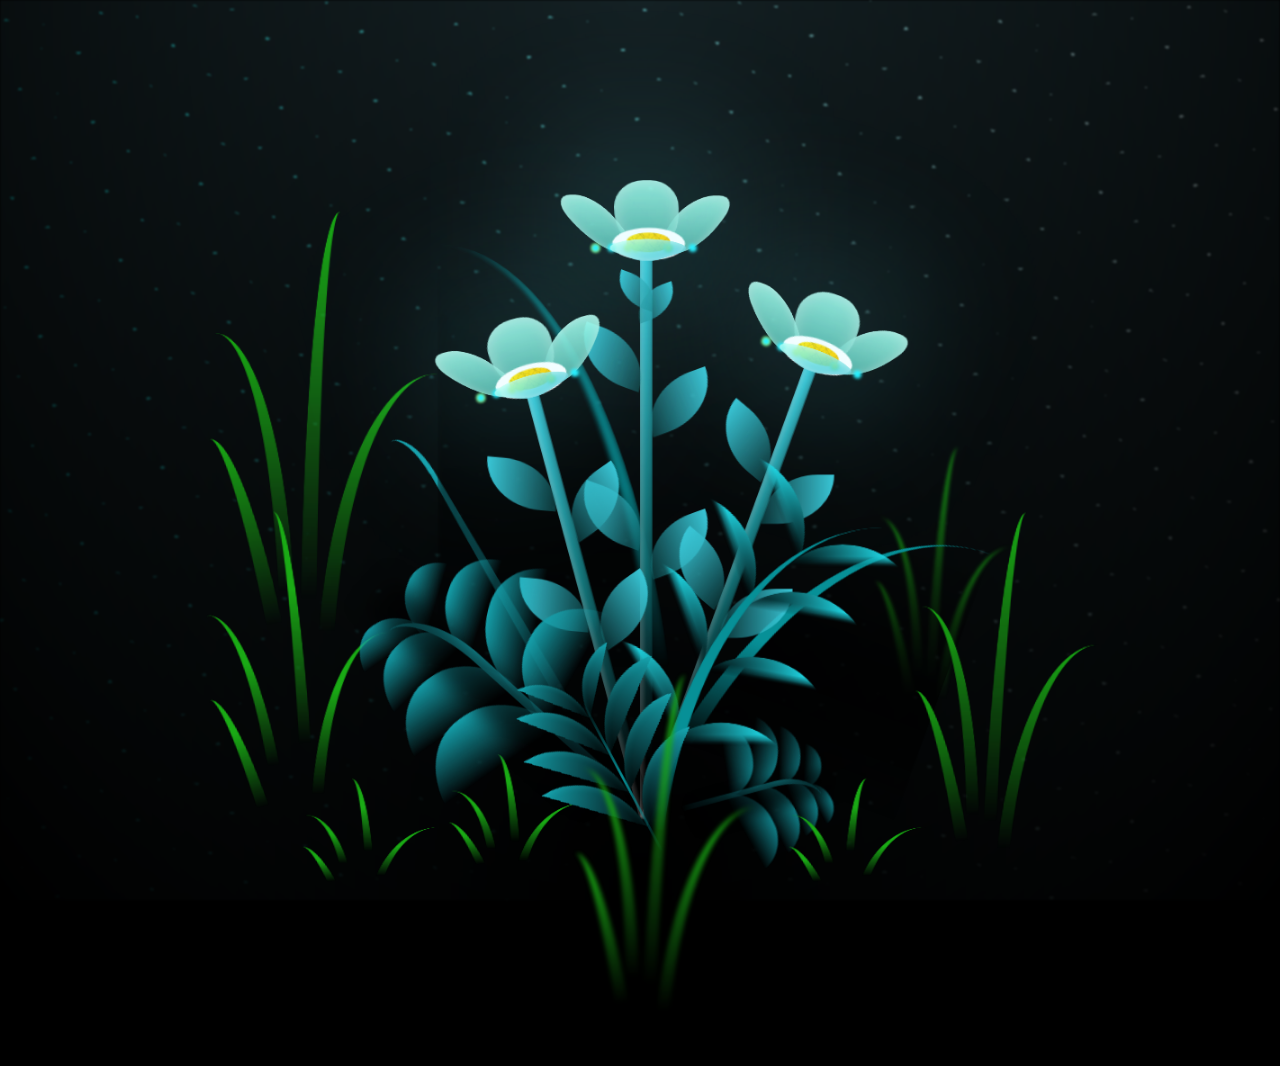
==== flower.html @ 9aa68412 "ultah_bruhh" ====
<!DOCTYPE html>
<html lang="en">
<head>
    <meta charset="UTF-8">
    <meta http-equiv="X-UA-Compatible" content="IE=edge">
    <meta name="viewport" content="width=device-width, initial-scale=1.0">
    <link rel="stylesheet" href="css/main.css">
    <link rel="icon" href="img/flowers.png" type="image/x-icon">
    <title>flowers</title>
</head>
<body class="container">
  <!-- Pembuat code: https://codepen.io/mdusmanansari/pen/BamepLe -->
    <div class="night"></div>
    <div class="flowers">
      <div class="flower flower--1">
        <div class="flower__leafs flower__leafs--1">
          <div class="flower__leaf flower__leaf--1"></div>
          <div class="flower__leaf flower__leaf--2"></div>
          <div class="flower__leaf flower__leaf--3"></div>
          <div class="flower__leaf flower__leaf--4"></div>
          <div class="flower__white-circle"></div>
  
          <div class="flower__light flower__light--1"></div>
          <div class="flower__light flower__light--2"></div>
          <div class="flower__light flower__light--3"></div>
          <div class="flower__light flower__light--4"></div>
          <div class="flower__light flower__light--5"></div>
          <div class="flower__light flower__light--6"></div>
          <div class="flower__light flower__light--7"></div>
          <div class="flower__light flower__light--8"></div>
  
        </div>
        <div class="flower__line">
          <div class="flower__line__leaf flower__line__leaf--1"></div>
          <div class="flower__line__leaf flower__line__leaf--2"></div>
          <div class="flower__line__leaf flower__line__leaf--3"></div>
          <div class="flower__line__leaf flower__line__leaf--4"></div>
          <div class="flower__line__leaf flower__line__leaf--5"></div>
          <div class="flower__line__leaf flower__line__leaf--6"></div>
        </div>
      </div>
  
      <div class="flower flower--2">
        <div class="flower__leafs flower__leafs--2">
          <div class="flower__leaf flower__leaf--1"></div>
          <div class="flower__leaf flower__leaf--2"></div>
          <div class="flower__leaf flower__leaf--3"></div>
          <div class="flower__leaf flower__leaf--4"></div>
          <div class="flower__white-circle"></div>
  
          <div class="flower__light flower__light--1"></div>
          <div class="flower__light flower__light--2"></div>
          <div class="flower__light flower__light--3"></div>
          <div class="flower__light flower__light--4"></div>
          <div class="flower__light flower__light--5"></div>
          <div class="flower__light flower__light--6"></div>
          <div class="flower__light flower__light--7"></div>
          <div class="flower__light flower__light--8"></div>
  
        </div>
        <div class="flower__line">
          <div class="flower__line__leaf flower__line__leaf--1"></div>
          <div class="flower__line__leaf flower__line__leaf--2"></div>
          <div class="flower__line__leaf flower__line__leaf--3"></div>
          <div class="flower__line__leaf flower__line__leaf--4"></div>
        </div>
      </div>
  
      <div class="flower flower--3">
        <div class="flower__leafs flower__leafs--3">
          <div class="flower__leaf flower__leaf--1"></div>
          <div class="flower__leaf flower__leaf--2"></div>
          <div class="flower__leaf flower__leaf--3"></div>
          <div class="flower__leaf flower__leaf--4"></div>
          <div class="flower__white-circle"></div>
  
          <div class="flower__light flower__light--1"></div>
          <div class="flower__light flower__light--2"></div>
          <div class="flower__light flower__light--3"></div>
          <div class="flower__light flower__light--4"></div>
          <div class="flower__light flower__light--5"></div>
          <div class="flower__light flower__light--6"></div>
          <div class="flower__light flower__light--7"></div>
          <div class="flower__light flower__light--8"></div>
  
        </div>
        <div class="flower__line">
          <div class="flower__line__leaf flower__line__leaf--1"></div>
          <div class="flower__line__leaf flower__line__leaf--2"></div>
          <div class="flower__line__leaf flower__line__leaf--3"></div>
          <div class="flower__line__leaf flower__line__leaf--4"></div>
        </div>
      </div>
  
      <div class="grow-ans" style="--d:1.2s">
        <div class="flower__g-long">
          <div class="flower__g-long__top"></div>
          <div class="flower__g-long__bottom"></div>
        </div>
      </div>
  
      <div class="growing-grass">
        <div class="flower__grass flower__grass--1">
          <div class="flower__grass--top"></div>
          <div class="flower__grass--bottom"></div>
          <div class="flower__grass__leaf flower__grass__leaf--1"></div>
          <div class="flower__grass__leaf flower__grass__leaf--2"></div>
          <div class="flower__grass__leaf flower__grass__leaf--3"></div>
          <div class="flower__grass__leaf flower__grass__leaf--4"></div>
          <div class="flower__grass__leaf flower__grass__leaf--5"></div>
          <div class="flower__grass__leaf flower__grass__leaf--6"></div>
          <div class="flower__grass__leaf flower__grass__leaf--7"></div>
          <div class="flower__grass__leaf flower__grass__leaf--8"></div>
          <div class="flower__grass__overlay"></div>
        </div>
      </div>
  
      <div class="growing-grass">
        <div class="flower__grass flower__grass--2">
          <div class="flower__grass--top"></div>
          <div class="flower__grass--bottom"></div>
          <div class="flower__grass__leaf flower__grass__leaf--1"></div>
          <div class="flower__grass__leaf flower__grass__leaf--2"></div>
          <div class="flower__grass__leaf flower__grass__leaf--3"></div>
          <div class="flower__grass__leaf flower__grass__leaf--4"></div>
          <div class="flower__grass__leaf flower__grass__leaf--5"></div>
          <div class="flower__grass__leaf flower__grass__leaf--6"></div>
          <div class="flower__grass__leaf flower__grass__leaf--7"></div>
          <div class="flower__grass__leaf flower__grass__leaf--8"></div>
          <div class="flower__grass__overlay"></div>
        </div>
      </div>
  
      <div class="grow-ans" style="--d:2.4s">
        <div class="flower__g-right flower__g-right--1">
          <div class="leaf"></div>
        </div>
      </div>
  
      <div class="grow-ans" style="--d:2.8s">
        <div class="flower__g-right flower__g-right--2">
          <div class="leaf"></div>
        </div>
      </div>
  
      <div class="grow-ans" style="--d:2.8s">
        <div class="flower__g-front">
          <div class="flower__g-front__leaf-wrapper flower__g-front__leaf-wrapper--1">
            <div class="flower__g-front__leaf"></div>
          </div>
          <div class="flower__g-front__leaf-wrapper flower__g-front__leaf-wrapper--2">
            <div class="flower__g-front__leaf"></div>
          </div>
          <div class="flower__g-front__leaf-wrapper flower__g-front__leaf-wrapper--3">
            <div class="flower__g-front__leaf"></div>
          </div>
          <div class="flower__g-front__leaf-wrapper flower__g-front__leaf-wrapper--4">
            <div class="flower__g-front__leaf"></div>
          </div>
          <div class="flower__g-front__leaf-wrapper flower__g-front__leaf-wrapper--5">
            <div class="flower__g-front__leaf"></div>
          </div>
          <div class="flower__g-front__leaf-wrapper flower__g-front__leaf-wrapper--6">
            <div class="flower__g-front__leaf"></div>
          </div>
          <div class="flower__g-front__leaf-wrapper flower__g-front__leaf-wrapper--7">
            <div class="flower__g-front__leaf"></div>
          </div>
          <div class="flower__g-front__leaf-wrapper flower__g-front__leaf-wrapper--8">
            <div class="flower__g-front__leaf"></div>
          </div>
          <div class="flower__g-front__line"></div>
        </div>
      </div>
  
      <div class="grow-ans" style="--d:3.2s">
        <div class="flower__g-fr">
          <div class="leaf"></div>
          <div class="flower__g-fr__leaf flower__g-fr__leaf--1"></div>
          <div class="flower__g-fr__leaf flower__g-fr__leaf--2"></div>
          <div class="flower__g-fr__leaf flower__g-fr__leaf--3"></div>
          <div class="flower__g-fr__leaf flower__g-fr__leaf--4"></div>
          <div class="flower__g-fr__leaf flower__g-fr__leaf--5"></div>
          <div class="flower__g-fr__leaf flower__g-fr__leaf--6"></div>
          <div class="flower__g-fr__leaf flower__g-fr__leaf--7"></div>
          <div class="flower__g-fr__leaf flower__g-fr__leaf--8"></div>
        </div>
      </div>
  
      <div class="long-g long-g--0">
        <div class="grow-ans" style="--d:3s">
          <div class="leaf leaf--0"></div>
        </div>
        <div class="grow-ans" style="--d:2.2s">
          <div class="leaf leaf--1"></div>
        </div>
        <div class="grow-ans" style="--d:3.4s">
          <div class="leaf leaf--2"></div>
        </div>
        <div class="grow-ans" style="--d:3.6s">
          <div class="leaf leaf--3"></div>
        </div>
      </div>
  
      <div class="long-g long-g--1">
        <div class="grow-ans" style="--d:3.6s">
          <div class="leaf leaf--0"></div>
        </div>
        <div class="grow-ans" style="--d:3.8s">
          <div class="leaf leaf--1"></div>
        </div>
        <div class="grow-ans" style="--d:4s">
          <div class="leaf leaf--2"></div>
        </div>
        <div class="grow-ans" style="--d:4.2s">
          <div class="leaf leaf--3"></div>
        </div>
      </div>
  
      <div class="long-g long-g--2">
        <div class="grow-ans" style="--d:4s">
          <div class="leaf leaf--0"></div>
        </div>
        <div class="grow-ans" style="--d:4.2s">
          <div class="leaf leaf--1"></div>
        </div>
        <div class="grow-ans" style="--d:4.4s">
          <div class="leaf leaf--2"></div>
        </div>
        <div class="grow-ans" style="--d:4.6s">
          <div class="leaf leaf--3"></div>
        </div>
      </div>
  
      <div class="long-g long-g--3">
        <div class="grow-ans" style="--d:4s">
          <div class="leaf leaf--0"></div>
        </div>
        <div class="grow-ans" style="--d:4.2s">
          <div class="leaf leaf--1"></div>
        </div>
        <div class="grow-ans" style="--d:3s">
          <div class="leaf leaf--2"></div>
        </div>
        <div class="grow-ans" style="--d:3.6s">
          <div class="leaf leaf--3"></div>
        </div>
      </div>
  
      <div class="long-g long-g--4">
        <div class="grow-ans" style="--d:4s">
          <div class="leaf leaf--0"></div>
        </div>
        <div class="grow-ans" style="--d:4.2s">
          <div class="leaf leaf--1"></div>
        </div>
        <div class="grow-ans" style="--d:3s">
          <div class="leaf leaf--2"></div>
        </div>
        <div class="grow-ans" style="--d:3.6s">
          <div class="leaf leaf--3"></div>
        </div>
      </div>
  
      <div class="long-g long-g--5">
        <div class="grow-ans" style="--d:4s">
          <div class="leaf leaf--0"></div>
        </div>
        <div class="grow-ans" style="--d:4.2s">
          <div class="leaf leaf--1"></div>
        </div>
        <div class="grow-ans" style="--d:3s">
          <div class="leaf leaf--2"></div>
        </div>
        <div class="grow-ans" style="--d:3.6s">
          <div class="leaf leaf--3"></div>
        </div>
      </div>
  
      <div class="long-g long-g--6">
        <div class="grow-ans" style="--d:4.2s">
          <div class="leaf leaf--0"></div>
        </div>
        <div class="grow-ans" style="--d:4.4s">
          <div class="leaf leaf--1"></div>
        </div>
        <div class="grow-ans" style="--d:4.6s">
          <div class="leaf leaf--2"></div>
        </div>
        <div class="grow-ans" style="--d:4.8s">
          <div class="leaf leaf--3"></div>
        </div>
      </div>
  
      <div class="long-g long-g--7">
        <div class="grow-ans" style="--d:3s">
          <div class="leaf leaf--0"></div>
        </div>
        <div class="grow-ans" style="--d:3.2s">
          <div class="leaf leaf--1"></div>
        </div>
        <div class="grow-ans" style="--d:3.5s">
          <div class="leaf leaf--2"></div>
        </div>
        <div class="grow-ans" style="--d:3.6s">
          <div class="leaf leaf--3"></div>
        </div>
      </div>
    </div>
    <script src="main.js"></script>
  </body>
</html>
---- css/main.css ----
*,
*::after,
*::before {
  padding: 0;
  margin: 0;
  box-sizing: border-box;
}

:root {
  --dark-color: #000;
}

body {
  display: flex;
  align-items: flex-end;
  justify-content: center;
  min-height: 100vh;
  background-color: var(--dark-color);
  overflow: hidden;
  perspective: 1000px;
}

.night {
  position: fixed;
  left: 50%;
  top: 0;
  transform: translateX(-50%);
  width: 100%;
  height: 100%;
  filter: blur(0.1vmin);
  background-image: radial-gradient(ellipse at top, transparent 0%, var(--dark-color)), radial-gradient(ellipse at bottom, var(--dark-color), rgba(145, 233, 255, 0.2)), repeating-linear-gradient(220deg, rgb(0, 0, 0) 0px, rgb(0, 0, 0) 19px, transparent 19px, transparent 22px), repeating-linear-gradient(189deg, rgb(0, 0, 0) 0px, rgb(0, 0, 0) 19px, transparent 19px, transparent 22px), repeating-linear-gradient(148deg, rgb(0, 0, 0) 0px, rgb(0, 0, 0) 19px, transparent 19px, transparent 22px), linear-gradient(90deg, rgb(0, 255, 250), rgb(240, 240, 240));
}

.flowers {
  position: relative;
  transform: scale(0.9);
}

.flower {
  position: absolute;
  bottom: 10vmin;
  transform-origin: bottom center;
  z-index: 10;
  --fl-speed: 0.8s;
}
.flower--1 {
  -webkit-animation: moving-flower-1 4s linear infinite;
          animation: moving-flower-1 4s linear infinite;
}
.flower--1 .flower__line {
  height: 70vmin;
  -webkit-animation-delay: 0.3s;
          animation-delay: 0.3s;
}
.flower--1 .flower__line__leaf--1 {
  -webkit-animation: blooming-leaf-right var(--fl-speed) 1.6s backwards;
          animation: blooming-leaf-right var(--fl-speed) 1.6s backwards;
}
.flower--1 .flower__line__leaf--2 {
  -webkit-animation: blooming-leaf-right var(--fl-speed) 1.4s backwards;
          animation: blooming-leaf-right var(--fl-speed) 1.4s backwards;
}
.flower--1 .flower__line__leaf--3 {
  -webkit-animation: blooming-leaf-left var(--fl-speed) 1.2s backwards;
          animation: blooming-leaf-left var(--fl-speed) 1.2s backwards;
}
.flower--1 .flower__line__leaf--4 {
  -webkit-animation: blooming-leaf-left var(--fl-speed) 1s backwards;
          animation: blooming-leaf-left var(--fl-speed) 1s backwards;
}
.flower--1 .flower__line__leaf--5 {
  -webkit-animation: blooming-leaf-right var(--fl-speed) 1.8s backwards;
          animation: blooming-leaf-right var(--fl-speed) 1.8s backwards;
}
.flower--1 .flower__line__leaf--6 {
  -webkit-animation: blooming-leaf-left var(--fl-speed) 2s backwards;
          animation: blooming-leaf-left var(--fl-speed) 2s backwards;
}
.flower--2 {
  left: 50%;
  transform: rotate(20deg);
  -webkit-animation: moving-flower-2 4s linear infinite;
          animation: moving-flower-2 4s linear infinite;
}
.flower--2 .flower__line {
  height: 60vmin;
  -webkit-animation-delay: 0.6s;
          animation-delay: 0.6s;
}
.flower--2 .flower__line__leaf--1 {
  -webkit-animation: blooming-leaf-right var(--fl-speed) 1.9s backwards;
          animation: blooming-leaf-right var(--fl-speed) 1.9s backwards;
}
.flower--2 .flower__line__leaf--2 {
  -webkit-animation: blooming-leaf-right var(--fl-speed) 1.7s backwards;
          animation: blooming-leaf-right var(--fl-speed) 1.7s backwards;
}
.flower--2 .flower__line__leaf--3 {
  -webkit-animation: blooming-leaf-left var(--fl-speed) 1.5s backwards;
          animation: blooming-leaf-left var(--fl-speed) 1.5s backwards;
}
.flower--2 .flower__line__leaf--4 {
  -webkit-animation: blooming-leaf-left var(--fl-speed) 1.3s backwards;
          animation: blooming-leaf-left var(--fl-speed) 1.3s backwards;
}
.flower--3 {
  left: 50%;
  transform: rotate(-15deg);
  -webkit-animation: moving-flower-3 4s linear infinite;
          animation: moving-flower-3 4s linear infinite;
}
.flower--3 .flower__line {
  -webkit-animation-delay: 0.9s;
          animation-delay: 0.9s;
}
.flower--3 .flower__line__leaf--1 {
  -webkit-animation: blooming-leaf-right var(--fl-speed) 2.5s backwards;
          animation: blooming-leaf-right var(--fl-speed) 2.5s backwards;
}
.flower--3 .flower__line__leaf--2 {
  -webkit-animation: blooming-leaf-right var(--fl-speed) 2.3s backwards;
          animation: blooming-leaf-right var(--fl-speed) 2.3s backwards;
}
.flower--3 .flower__line__leaf--3 {
  -webkit-animation: blooming-leaf-left var(--fl-speed) 2.1s backwards;
          animation: blooming-leaf-left var(--fl-speed) 2.1s backwards;
}
.flower--3 .flower__line__leaf--4 {
  -webkit-animation: blooming-leaf-left var(--fl-speed) 1.9s backwards;
          animation: blooming-leaf-left var(--fl-speed) 1.9s backwards;
}
.flower__leafs {
  position: relative;
  -webkit-animation: blooming-flower 2s backwards;
          animation: blooming-flower 2s backwards;
}
.flower__leafs--1 {
  -webkit-animation-delay: 1.1s;
          animation-delay: 1.1s;
}
.flower__leafs--2 {
  -webkit-animation-delay: 1.4s;
          animation-delay: 1.4s;
}
.flower__leafs--3 {
  -webkit-animation-delay: 1.7s;
          animation-delay: 1.7s;
}
.flower__leafs::after {
  content: "";
  position: absolute;
  left: 0;
  top: 0;
  transform: translate(-50%, -100%);
  width: 8vmin;
  height: 8vmin;
  background-color: #6bf0ff;
  filter: blur(10vmin);
}
.flower__leaf {
  position: absolute;
  bottom: 0;
  left: 50%;
  width: 8vmin;
  height: 11vmin;
  border-radius: 51% 49% 47% 53%/44% 45% 55% 69%;
  background-color: #a7ffee;
  background-image: linear-gradient(to top, #54b8aa, #a7ffee);
  transform-origin: bottom center;
  opacity: 0.9;
  box-shadow: inset 0 0 2vmin rgba(255, 255, 255, 0.5);
}
.flower__leaf--1 {
  transform: translate(-10%, 1%) rotateY(40deg) rotateX(-50deg);
}
.flower__leaf--2 {
  transform: translate(-50%, -4%) rotateX(40deg);
}
.flower__leaf--3 {
  transform: translate(-90%, 0%) rotateY(45deg) rotateX(50deg);
}
.flower__leaf--4 {
  width: 8vmin;
  height: 8vmin;
  transform-origin: bottom left;
  border-radius: 4vmin 10vmin 4vmin 4vmin;
  transform: translate(0%, 18%) rotateX(70deg) rotate(-43deg);
  background-image: linear-gradient(to top, #39c6d6, #a7ffee);
  z-index: 1;
  opacity: 0.8;
}
.flower__white-circle {
  position: absolute;
  left: -3.5vmin;
  top: -3vmin;
  width: 9vmin;
  height: 4vmin;
  border-radius: 50%;
  background-color: #fff;
}
.flower__white-circle::after {
  content: "";
  position: absolute;
  left: 50%;
  top: 45%;
  transform: translate(-50%, -50%);
  width: 60%;
  height: 60%;
  border-radius: inherit;
  background-image: repeating-linear-gradient(135deg, rgba(0, 0, 0, 0.03) 0px, rgba(0, 0, 0, 0.03) 1px, transparent 1px, transparent 12px), repeating-linear-gradient(45deg, rgba(0, 0, 0, 0.03) 0px, rgba(0, 0, 0, 0.03) 1px, transparent 1px, transparent 12px), repeating-linear-gradient(67.5deg, rgba(0, 0, 0, 0.03) 0px, rgba(0, 0, 0, 0.03) 1px, transparent 1px, transparent 12px), repeating-linear-gradient(135deg, rgba(0, 0, 0, 0.03) 0px, rgba(0, 0, 0, 0.03) 1px, transparent 1px, transparent 12px), repeating-linear-gradient(45deg, rgba(0, 0, 0, 0.03) 0px, rgba(0, 0, 0, 0.03) 1px, transparent 1px, transparent 12px), repeating-linear-gradient(112.5deg, rgba(0, 0, 0, 0.03) 0px, rgba(0, 0, 0, 0.03) 1px, transparent 1px, transparent 12px), repeating-linear-gradient(112.5deg, rgba(0, 0, 0, 0.03) 0px, rgba(0, 0, 0, 0.03) 1px, transparent 1px, transparent 12px), repeating-linear-gradient(45deg, rgba(0, 0, 0, 0.03) 0px, rgba(0, 0, 0, 0.03) 1px, transparent 1px, transparent 12px), repeating-linear-gradient(22.5deg, rgba(0, 0, 0, 0.03) 0px, rgba(0, 0, 0, 0.03) 1px, transparent 1px, transparent 12px), repeating-linear-gradient(45deg, rgba(0, 0, 0, 0.03) 0px, rgba(0, 0, 0, 0.03) 1px, transparent 1px, transparent 12px), repeating-linear-gradient(22.5deg, rgba(0, 0, 0, 0.03) 0px, rgba(0, 0, 0, 0.03) 1px, transparent 1px, transparent 12px), repeating-linear-gradient(135deg, rgba(0, 0, 0, 0.03) 0px, rgba(0, 0, 0, 0.03) 1px, transparent 1px, transparent 12px), repeating-linear-gradient(157.5deg, rgba(0, 0, 0, 0.03) 0px, rgba(0, 0, 0, 0.03) 1px, transparent 1px, transparent 12px), repeating-linear-gradient(67.5deg, rgba(0, 0, 0, 0.03) 0px, rgba(0, 0, 0, 0.03) 1px, transparent 1px, transparent 12px), repeating-linear-gradient(67.5deg, rgba(0, 0, 0, 0.03) 0px, rgba(0, 0, 0, 0.03) 1px, transparent 1px, transparent 12px), linear-gradient(90deg, rgb(255, 235, 18), rgb(255, 206, 0));
}
.flower__line {
  height: 55vmin;
  width: 1.5vmin;
  background-image: linear-gradient(to left, rgba(0, 0, 0, 0.2), transparent, rgba(255, 255, 255, 0.2)), linear-gradient(to top, transparent 10%, #14757a, #39c6d6);
  box-shadow: inset 0 0 2px rgba(0, 0, 0, 0.5);
  -webkit-animation: grow-flower-tree 4s backwards;
          animation: grow-flower-tree 4s backwards;
}
.flower__line__leaf {
  --w: 7vmin;
  --h: calc(var(--w) + 2vmin);
  position: absolute;
  top: 20%;
  left: 90%;
  width: var(--w);
  height: var(--h);
  border-top-right-radius: var(--h);
  border-bottom-left-radius: var(--h);
  background-image: linear-gradient(to top, rgba(20, 117, 122, 0.4), #39c6d6);
}
.flower__line__leaf--1 {
  transform: rotate(70deg) rotateY(30deg);
}
.flower__line__leaf--2 {
  top: 45%;
  transform: rotate(70deg) rotateY(30deg);
}
.flower__line__leaf--3, .flower__line__leaf--4, .flower__line__leaf--6 {
  border-top-right-radius: 0;
  border-bottom-left-radius: 0;
  border-top-left-radius: var(--h);
  border-bottom-right-radius: var(--h);
  left: -460%;
  top: 12%;
  transform: rotate(-70deg) rotateY(30deg);
}
.flower__line__leaf--4 {
  top: 40%;
}
.flower__line__leaf--5 {
  top: 0;
  transform-origin: left;
  transform: rotate(70deg) rotateY(30deg) scale(0.6);
}
.flower__line__leaf--6 {
  top: -2%;
  left: -450%;
  transform-origin: right;
  transform: rotate(-70deg) rotateY(30deg) scale(0.6);
}
.flower__light {
  position: absolute;
  bottom: 0vmin;
  width: 1vmin;
  height: 1vmin;
  background-color: rgb(255, 251, 0);
  border-radius: 50%;
  filter: blur(0.2vmin);
  -webkit-animation: light-ans 4s linear infinite backwards;
          animation: light-ans 4s linear infinite backwards;
}
.flower__light:nth-child(odd) {
  background-color: #23f0ff;
}
.flower__light--1 {
  left: -2vmin;
  -webkit-animation-delay: 1s;
          animation-delay: 1s;
}
.flower__light--2 {
  left: 3vmin;
  -webkit-animation-delay: 0.5s;
          animation-delay: 0.5s;
}
.flower__light--3 {
  left: -6vmin;
  -webkit-animation-delay: 0.3s;
          animation-delay: 0.3s;
}
.flower__light--4 {
  left: 6vmin;
  -webkit-animation-delay: 0.9s;
          animation-delay: 0.9s;
}
.flower__light--5 {
  left: -1vmin;
  -webkit-animation-delay: 1.5s;
          animation-delay: 1.5s;
}
.flower__light--6 {
  left: -4vmin;
  -webkit-animation-delay: 3s;
          animation-delay: 3s;
}
.flower__light--7 {
  left: 3vmin;
  -webkit-animation-delay: 2s;
          animation-delay: 2s;
}
.flower__light--8 {
  left: -6vmin;
  -webkit-animation-delay: 3.5s;
          animation-delay: 3.5s;
}
.flower__grass {
  --c: #159faa;
  --line-w: 1.5vmin;
  position: absolute;
  bottom: 12vmin;
  left: -7vmin;
  display: flex;
  flex-direction: column;
  align-items: flex-end;
  z-index: 20;
  transform-origin: bottom center;
  transform: rotate(-48deg) rotateY(40deg);
}
.flower__grass--1 {
  -webkit-animation: moving-grass 2s linear infinite;
          animation: moving-grass 2s linear infinite;
}
.flower__grass--2 {
  left: 2vmin;
  bottom: 10vmin;
  transform: scale(0.5) rotate(75deg) rotateX(10deg) rotateY(-200deg);
  opacity: 0.8;
  z-index: 0;
  -webkit-animation: moving-grass--2 1.5s linear infinite;
          animation: moving-grass--2 1.5s linear infinite;
}
.flower__grass--top {
  width: 7vmin;
  height: 10vmin;
  border-top-right-radius: 100%;
  border-right: var(--line-w) solid var(--c);
  transform-origin: bottom center;
  transform: rotate(-2deg);
}
.flower__grass--bottom {
  margin-top: -2px;
  width: var(--line-w);
  height: 25vmin;
  background-image: linear-gradient(to top, transparent, var(--c));
}
.flower__grass__leaf {
  --size: 10vmin;
  position: absolute;
  width: calc(var(--size) * 2.1);
  height: var(--size);
  border-top-left-radius: var(--size);
  border-top-right-radius: var(--size);
  background-image: linear-gradient(to top, transparent, transparent 30%, var(--c));
  z-index: 100;
}
.flower__grass__leaf--1 {
  top: -6%;
  left: 30%;
  --size: 6vmin;
  transform: rotate(-20deg);
  -webkit-animation: growing-grass-ans--1 2s 2.6s backwards;
          animation: growing-grass-ans--1 2s 2.6s backwards;
}
@-webkit-keyframes growing-grass-ans--1 {
  0% {
    transform-origin: bottom left;
    transform: rotate(-20deg) scale(0);
  }
}
@keyframes growing-grass-ans--1 {
  0% {
    transform-origin: bottom left;
    transform: rotate(-20deg) scale(0);
  }
}
.flower__grass__leaf--2 {
  top: -5%;
  left: -110%;
  --size: 6vmin;
  transform: rotate(10deg);
  -webkit-animation: growing-grass-ans--2 2s 2.4s linear backwards;
          animation: growing-grass-ans--2 2s 2.4s linear backwards;
}
@-webkit-keyframes growing-grass-ans--2 {
  0% {
    transform-origin: bottom right;
    transform: rotate(10deg) scale(0);
  }
}
@keyframes growing-grass-ans--2 {
  0% {
    transform-origin: bottom right;
    transform: rotate(10deg) scale(0);
  }
}
.flower__grass__leaf--3 {
  top: 5%;
  left: 60%;
  --size: 8vmin;
  transform: rotate(-18deg) rotateX(-20deg);
  -webkit-animation: growing-grass-ans--3 2s 2.2s linear backwards;
          animation: growing-grass-ans--3 2s 2.2s linear backwards;
}
@-webkit-keyframes growing-grass-ans--3 {
  0% {
    transform-origin: bottom left;
    transform: rotate(-18deg) rotateX(-20deg) scale(0);
  }
}
@keyframes growing-grass-ans--3 {
  0% {
    transform-origin: bottom left;
    transform: rotate(-18deg) rotateX(-20deg) scale(0);
  }
}
.flower__grass__leaf--4 {
  top: 6%;
  left: -135%;
  --size: 8vmin;
  transform: rotate(2deg);
  -webkit-animation: growing-grass-ans--4 2s 2s linear backwards;
          animation: growing-grass-ans--4 2s 2s linear backwards;
}
@-webkit-keyframes growing-grass-ans--4 {
  0% {
    transform-origin: bottom right;
    transform: rotate(2deg) scale(0);
  }
}
@keyframes growing-grass-ans--4 {
  0% {
    transform-origin: bottom right;
    transform: rotate(2deg) scale(0);
  }
}
.flower__grass__leaf--5 {
  top: 20%;
  left: 60%;
  --size: 10vmin;
  transform: rotate(-24deg) rotateX(-20deg);
  -webkit-animation: growing-grass-ans--5 2s 1.8s linear backwards;
          animation: growing-grass-ans--5 2s 1.8s linear backwards;
}
@-webkit-keyframes growing-grass-ans--5 {
  0% {
    transform-origin: bottom left;
    transform: rotate(-24deg) rotateX(-20deg) scale(0);
  }
}
@keyframes growing-grass-ans--5 {
  0% {
    transform-origin: bottom left;
    transform: rotate(-24deg) rotateX(-20deg) scale(0);
  }
}
.flower__grass__leaf--6 {
  top: 22%;
  left: -180%;
  --size: 10vmin;
  transform: rotate(10deg);
  -webkit-animation: growing-grass-ans--6 2s 1.6s linear backwards;
          animation: growing-grass-ans--6 2s 1.6s linear backwards;
}
@-webkit-keyframes growing-grass-ans--6 {
  0% {
    transform-origin: bottom right;
    transform: rotate(10deg) scale(0);
  }
}
@keyframes growing-grass-ans--6 {
  0% {
    transform-origin: bottom right;
    transform: rotate(10deg) scale(0);
  }
}
.flower__grass__leaf--7 {
  top: 39%;
  left: 70%;
  --size: 10vmin;
  transform: rotate(-10deg);
  -webkit-animation: growing-grass-ans--7 2s 1.4s linear backwards;
          animation: growing-grass-ans--7 2s 1.4s linear backwards;
}
@-webkit-keyframes growing-grass-ans--7 {
  0% {
    transform-origin: bottom left;
    transform: rotate(-10deg) scale(0);
  }
}
@keyframes growing-grass-ans--7 {
  0% {
    transform-origin: bottom left;
    transform: rotate(-10deg) scale(0);
  }
}
.flower__grass__leaf--8 {
  top: 40%;
  left: -215%;
  --size: 11vmin;
  transform: rotate(10deg);
  -webkit-animation: growing-grass-ans--8 2s 1.2s linear backwards;
          animation: growing-grass-ans--8 2s 1.2s linear backwards;
}
@-webkit-keyframes growing-grass-ans--8 {
  0% {
    transform-origin: bottom right;
    transform: rotate(10deg) scale(0);
  }
}
@keyframes growing-grass-ans--8 {
  0% {
    transform-origin: bottom right;
    transform: rotate(10deg) scale(0);
  }
}
.flower__grass__overlay {
  position: absolute;
  top: -10%;
  right: 0%;
  width: 100%;
  height: 100%;
  background-color: rgba(0, 0, 0, 0.6);
  filter: blur(1.5vmin);
  z-index: 100;
}
.flower__g-long {
  --w: 2vmin;
  --h: 6vmin;
  --c: #159faa;
  position: absolute;
  bottom: 10vmin;
  left: -3vmin;
  transform-origin: bottom center;
  transform: rotate(-30deg) rotateY(-20deg);
  display: flex;
  flex-direction: column;
  align-items: flex-end;
  -webkit-animation: flower-g-long-ans 3s linear infinite;
          animation: flower-g-long-ans 3s linear infinite;
}
@-webkit-keyframes flower-g-long-ans {
  0%, 100% {
    transform: rotate(-30deg) rotateY(-20deg);
  }
  50% {
    transform: rotate(-32deg) rotateY(-20deg);
  }
}
@keyframes flower-g-long-ans {
  0%, 100% {
    transform: rotate(-30deg) rotateY(-20deg);
  }
  50% {
    transform: rotate(-32deg) rotateY(-20deg);
  }
}
.flower__g-long__top {
  top: calc(var(--h) * -1);
  width: calc(var(--w) + 1vmin);
  height: var(--h);
  border-top-right-radius: 100%;
  border-right: 0.7vmin solid var(--c);
  transform: translate(-0.7vmin, 1vmin);
}
.flower__g-long__bottom {
  width: var(--w);
  height: 50vmin;
  transform-origin: bottom center;
  background-image: linear-gradient(to top, transparent 30%, var(--c));
  box-shadow: inset 0 0 2px rgba(0, 0, 0, 0.5);
  -webkit-clip-path: polygon(35% 0, 65% 1%, 100% 100%, 0% 100%);
          clip-path: polygon(35% 0, 65% 1%, 100% 100%, 0% 100%);
}
.flower__g-right {
  position: absolute;
  bottom: 6vmin;
  left: -2vmin;
  transform-origin: bottom left;
  transform: rotate(20deg);
}
.flower__g-right .leaf {
  width: 30vmin;
  height: 50vmin;
  border-top-left-radius: 100%;
  border-left: 2vmin solid #079097;
  background-image: linear-gradient(to bottom, transparent, var(--dark-color) 60%);
  -webkit-mask-image: linear-gradient(to top, transparent 30%, #079097 60%);
}
.flower__g-right--1 {
  -webkit-animation: flower-g-right-ans 2.5s linear infinite;
          animation: flower-g-right-ans 2.5s linear infinite;
}
.flower__g-right--2 {
  left: 5vmin;
  transform: rotateY(-180deg);
  -webkit-animation: flower-g-right-ans--2 3s linear infinite;
          animation: flower-g-right-ans--2 3s linear infinite;
}
.flower__g-right--2 .leaf {
  height: 75vmin;
  filter: blur(0.3vmin);
  opacity: 0.8;
}
@-webkit-keyframes flower-g-right-ans {
  0%, 100% {
    transform: rotate(20deg);
  }
  50% {
    transform: rotate(24deg) rotateX(-20deg);
  }
}
@keyframes flower-g-right-ans {
  0%, 100% {
    transform: rotate(20deg);
  }
  50% {
    transform: rotate(24deg) rotateX(-20deg);
  }
}
@-webkit-keyframes flower-g-right-ans--2 {
  0%, 100% {
    transform: rotateY(-180deg) rotate(0deg) rotateX(-20deg);
  }
  50% {
    transform: rotateY(-180deg) rotate(6deg) rotateX(-20deg);
  }
}
@keyframes flower-g-right-ans--2 {
  0%, 100% {
    transform: rotateY(-180deg) rotate(0deg) rotateX(-20deg);
  }
  50% {
    transform: rotateY(-180deg) rotate(6deg) rotateX(-20deg);
  }
}
.flower__g-front {
  position: absolute;
  bottom: 6vmin;
  left: 2.5vmin;
  z-index: 100;
  transform-origin: bottom center;
  transform: rotate(-28deg) rotateY(30deg) scale(1.04);
  -webkit-animation: flower__g-front-ans 2s linear infinite;
          animation: flower__g-front-ans 2s linear infinite;
}
@-webkit-keyframes flower__g-front-ans {
  0%, 100% {
    transform: rotate(-28deg) rotateY(30deg) scale(1.04);
  }
  50% {
    transform: rotate(-35deg) rotateY(40deg) scale(1.04);
  }
}
@keyframes flower__g-front-ans {
  0%, 100% {
    transform: rotate(-28deg) rotateY(30deg) scale(1.04);
  }
  50% {
    transform: rotate(-35deg) rotateY(40deg) scale(1.04);
  }
}
.flower__g-front__line {
  width: 0.3vmin;
  height: 20vmin;
  background-image: linear-gradient(to top, transparent, #079097, transparent 100%);
  position: relative;
}
.flower__g-front__leaf-wrapper {
  position: absolute;
  top: 0;
  left: 0;
  transform-origin: bottom left;
  transform: rotate(10deg);
}
.flower__g-front__leaf-wrapper:nth-child(even) {
  left: 0vmin;
  transform: rotateY(-180deg) rotate(5deg);
  -webkit-animation: flower__g-front__leaf-left-ans 1s ease-in backwards;
          animation: flower__g-front__leaf-left-ans 1s ease-in backwards;
}
.flower__g-front__leaf-wrapper:nth-child(odd) {
  -webkit-animation: flower__g-front__leaf-ans 1s ease-in backwards;
          animation: flower__g-front__leaf-ans 1s ease-in backwards;
}
.flower__g-front__leaf-wrapper--1 {
  top: -8vmin;
  transform: scale(0.7);
  -webkit-animation: flower__g-front__leaf-ans 1s 5.5s ease-in backwards !important;
          animation: flower__g-front__leaf-ans 1s 5.5s ease-in backwards !important;
}
.flower__g-front__leaf-wrapper--2 {
  top: -8vmin;
  transform: rotateY(-180deg) scale(0.7) !important;
  -webkit-animation: flower__g-front__leaf-left-ans-2 1s 4.6s ease-in backwards !important;
          animation: flower__g-front__leaf-left-ans-2 1s 4.6s ease-in backwards !important;
}
.flower__g-front__leaf-wrapper--3 {
  top: -3vmin;
  -webkit-animation: flower__g-front__leaf-ans 1s 4.6s ease-in backwards;
          animation: flower__g-front__leaf-ans 1s 4.6s ease-in backwards;
}
.flower__g-front__leaf-wrapper--4 {
  top: -3vmin;
  transform: rotateY(-180deg) scale(0.9) !important;
  -webkit-animation: flower__g-front__leaf-left-ans-2 1s 4.6s ease-in backwards !important;
          animation: flower__g-front__leaf-left-ans-2 1s 4.6s ease-in backwards !important;
}
@-webkit-keyframes flower__g-front__leaf-left-ans-2 {
  0% {
    transform: rotateY(-180deg) scale(0);
  }
}
@keyframes flower__g-front__leaf-left-ans-2 {
  0% {
    transform: rotateY(-180deg) scale(0);
  }
}
.flower__g-front__leaf-wrapper--5, .flower__g-front__leaf-wrapper--6 {
  top: 2vmin;
}
.flower__g-front__leaf-wrapper--7, .flower__g-front__leaf-wrapper--8 {
  top: 6.5vmin;
}
.flower__g-front__leaf-wrapper--2 {
  -webkit-animation-delay: 5.2s !important;
          animation-delay: 5.2s !important;
}
.flower__g-front__leaf-wrapper--3 {
  -webkit-animation-delay: 4.9s !important;
          animation-delay: 4.9s !important;
}
.flower__g-front__leaf-wrapper--5 {
  -webkit-animation-delay: 4.3s !important;
          animation-delay: 4.3s !important;
}
.flower__g-front__leaf-wrapper--6 {
  -webkit-animation-delay: 4.1s !important;
          animation-delay: 4.1s !important;
}
.flower__g-front__leaf-wrapper--7 {
  -webkit-animation-delay: 3.8s !important;
          animation-delay: 3.8s !important;
}
.flower__g-front__leaf-wrapper--8 {
  -webkit-animation-delay: 3.5s !important;
          animation-delay: 3.5s !important;
}
@-webkit-keyframes flower__g-front__leaf-ans {
  0% {
    transform: rotate(10deg) scale(0);
  }
}
@keyframes flower__g-front__leaf-ans {
  0% {
    transform: rotate(10deg) scale(0);
  }
}
@-webkit-keyframes flower__g-front__leaf-left-ans {
  0% {
    transform: rotateY(-180deg) rotate(5deg) scale(0);
  }
}
@keyframes flower__g-front__leaf-left-ans {
  0% {
    transform: rotateY(-180deg) rotate(5deg) scale(0);
  }
}
.flower__g-front__leaf {
  width: 10vmin;
  height: 10vmin;
  border-radius: 100% 0% 0% 100%/100% 100% 0% 0%;
  box-shadow: inset 0 2px 1vmin hsla(184deg, 97%, 58%, 0.2);
  background-image: linear-gradient(to bottom left, transparent, var(--dark-color)), linear-gradient(to bottom right, #159faa 50%, transparent 50%, transparent);
  -webkit-mask-image: linear-gradient(to bottom right, #159faa 50%, transparent 50%, transparent);
  mask-image: linear-gradient(to bottom right, #159faa 50%, transparent 50%, transparent);
}
.flower__g-fr {
  position: absolute;
  bottom: -4vmin;
  left: vmin;
  transform-origin: bottom left;
  z-index: 10;
  -webkit-animation: flower__g-fr-ans 2s linear infinite;
          animation: flower__g-fr-ans 2s linear infinite;
}
@-webkit-keyframes flower__g-fr-ans {
  0%, 100% {
    transform: rotate(2deg);
  }
  50% {
    transform: rotate(4deg);
  }
}
@keyframes flower__g-fr-ans {
  0%, 100% {
    transform: rotate(2deg);
  }
  50% {
    transform: rotate(4deg);
  }
}
.flower__g-fr .leaf {
  width: 30vmin;
  height: 50vmin;
  border-top-left-radius: 100%;
  border-left: 2vmin solid #079097;
  -webkit-mask-image: linear-gradient(to top, transparent 25%, #079097 50%);
  position: relative;
  z-index: 1;
}
.flower__g-fr__leaf {
  position: absolute;
  top: 0;
  left: 0;
  width: 10vmin;
  height: 10vmin;
  border-radius: 100% 0% 0% 100%/100% 100% 0% 0%;
  box-shadow: inset 0 2px 1vmin hsla(184deg, 97%, 58%, 0.2);
  background-image: linear-gradient(to bottom left, transparent, var(--dark-color) 98%), linear-gradient(to bottom right, #23f0ff 45%, transparent 50%, transparent);
  -webkit-mask-image: linear-gradient(135deg, #159faa 40%, transparent 50%, transparent);
}
.flower__g-fr__leaf--1 {
  left: 20vmin;
  transform: rotate(45deg);
  -webkit-animation: flower__g-fr-leaft-ans-1 0.5s 5.2s linear backwards;
          animation: flower__g-fr-leaft-ans-1 0.5s 5.2s linear backwards;
}
@-webkit-keyframes flower__g-fr-leaft-ans-1 {
  0% {
    transform-origin: left;
    transform: rotate(45deg) scale(0);
  }
}
@keyframes flower__g-fr-leaft-ans-1 {
  0% {
    transform-origin: left;
    transform: rotate(45deg) scale(0);
  }
}
.flower__g-fr__leaf--2 {
  left: 12vmin;
  top: -7vmin;
  transform: rotate(25deg) rotateY(-180deg);
  -webkit-animation: flower__g-fr-leaft-ans-6 0.5s 5s linear backwards;
          animation: flower__g-fr-leaft-ans-6 0.5s 5s linear backwards;
}
.flower__g-fr__leaf--3 {
  left: 15vmin;
  top: 6vmin;
  transform: rotate(55deg);
  -webkit-animation: flower__g-fr-leaft-ans-5 0.5s 4.8s linear backwards;
          animation: flower__g-fr-leaft-ans-5 0.5s 4.8s linear backwards;
}
.flower__g-fr__leaf--4 {
  left: 6vmin;
  top: -2vmin;
  transform: rotate(25deg) rotateY(-180deg);
  -webkit-animation: flower__g-fr-leaft-ans-6 0.5s 4.6s linear backwards;
          animation: flower__g-fr-leaft-ans-6 0.5s 4.6s linear backwards;
}
.flower__g-fr__leaf--5 {
  left: 10vmin;
  top: 14vmin;
  transform: rotate(55deg);
  -webkit-animation: flower__g-fr-leaft-ans-5 0.5s 4.4s linear backwards;
          animation: flower__g-fr-leaft-ans-5 0.5s 4.4s linear backwards;
}
@-webkit-keyframes flower__g-fr-leaft-ans-5 {
  0% {
    transform-origin: left;
    transform: rotate(55deg) scale(0);
  }
}
@keyframes flower__g-fr-leaft-ans-5 {
  0% {
    transform-origin: left;
    transform: rotate(55deg) scale(0);
  }
}
.flower__g-fr__leaf--6 {
  left: 0vmin;
  top: 6vmin;
  transform: rotate(25deg) rotateY(-180deg);
  -webkit-animation: flower__g-fr-leaft-ans-6 0.5s 4.2s linear backwards;
          animation: flower__g-fr-leaft-ans-6 0.5s 4.2s linear backwards;
}
@-webkit-keyframes flower__g-fr-leaft-ans-6 {
  0% {
    transform-origin: right;
    transform: rotate(25deg) rotateY(-180deg) scale(0);
  }
}
@keyframes flower__g-fr-leaft-ans-6 {
  0% {
    transform-origin: right;
    transform: rotate(25deg) rotateY(-180deg) scale(0);
  }
}
.flower__g-fr__leaf--7 {
  left: 5vmin;
  top: 22vmin;
  transform: rotate(45deg);
  -webkit-animation: flower__g-fr-leaft-ans-7 0.5s 4s linear backwards;
          animation: flower__g-fr-leaft-ans-7 0.5s 4s linear backwards;
}
@-webkit-keyframes flower__g-fr-leaft-ans-7 {
  0% {
    transform-origin: left;
    transform: rotate(45deg) scale(0);
  }
}
@keyframes flower__g-fr-leaft-ans-7 {
  0% {
    transform-origin: left;
    transform: rotate(45deg) scale(0);
  }
}
.flower__g-fr__leaf--8 {
  left: -4vmin;
  top: 15vmin;
  transform: rotate(15deg) rotateY(-180deg);
  -webkit-animation: flower__g-fr-leaft-ans-8 0.5s 3.8s linear backwards;
          animation: flower__g-fr-leaft-ans-8 0.5s 3.8s linear backwards;
}
@-webkit-keyframes flower__g-fr-leaft-ans-8 {
  0% {
    transform-origin: right;
    transform: rotate(15deg) rotateY(-180deg) scale(0);
  }
}
@keyframes flower__g-fr-leaft-ans-8 {
  0% {
    transform-origin: right;
    transform: rotate(15deg) rotateY(-180deg) scale(0);
  }
}

.long-g {
  position: absolute;
  bottom: 25vmin;
  left: -42vmin;
  transform-origin: bottom left;
}
.long-g--1 {
  bottom: 0vmin;
  transform: scale(0.8) rotate(-5deg);
}
.long-g--1 .leaf {
  -webkit-mask-image: linear-gradient(to top, transparent 40%, #079097 80%) !important;
}
.long-g--1 .leaf--1 {
  --w: 5vmin;
  --h: 60vmin;
  left: -2vmin;
  transform: rotate(3deg) rotateY(-180deg);
}
.long-g--2, .long-g--3 {
  bottom: -3vmin;
  left: -35vmin;
  transform-origin: center;
  transform: scale(0.6) rotateX(60deg);
}
.long-g--2 .leaf, .long-g--3 .leaf {
  -webkit-mask-image: linear-gradient(to top, transparent 50%, #079097 80%) !important;
}
.long-g--2 .leaf--1, .long-g--3 .leaf--1 {
  left: -1vmin;
  transform: rotateY(-180deg);
}
.long-g--3 {
  left: -17vmin;
  bottom: 0vmin;
}
.long-g--3 .leaf {
  -webkit-mask-image: linear-gradient(to top, transparent 40%, #079097 80%) !important;
}
.long-g--4 {
  left: 25vmin;
  bottom: -3vmin;
  transform-origin: center;
  transform: scale(0.6) rotateX(60deg);
}
.long-g--4 .leaf {
  -webkit-mask-image: linear-gradient(to top, transparent 50%, #079097 80%) !important;
}
.long-g--5 {
  left: 42vmin;
  bottom: 0vmin;
  transform: scale(0.8) rotate(2deg);
}
.long-g--6 {
  left: 0vmin;
  bottom: -20vmin;
  z-index: 100;
  filter: blur(0.3vmin);
  transform: scale(0.8) rotate(2deg);
}
.long-g--7 {
  left: 35vmin;
  bottom: 20vmin;
  z-index: -1;
  filter: blur(0.3vmin);
  transform: scale(0.6) rotate(2deg);
  opacity: 0.7;
}
.long-g .leaf {
  --w: 15vmin;
  --h: 40vmin;
  --c: #1aaa15;
  position: absolute;
  bottom: 0;
  width: var(--w);
  height: var(--h);
  border-top-left-radius: 100%;
  border-left: 2vmin solid var(--c);
  -webkit-mask-image: linear-gradient(to top, transparent 20%, var(--dark-color));
  transform-origin: bottom center;
}
.long-g .leaf--0 {
  left: 2vmin;
  -webkit-animation: leaf-ans-1 4s linear infinite;
          animation: leaf-ans-1 4s linear infinite;
}
.long-g .leaf--1 {
  --w: 5vmin;
  --h: 60vmin;
  -webkit-animation: leaf-ans-1 4s linear infinite;
          animation: leaf-ans-1 4s linear infinite;
}
.long-g .leaf--2 {
  --w: 10vmin;
  --h: 40vmin;
  left: -0.5vmin;
  bottom: 5vmin;
  transform-origin: bottom left;
  transform: rotateY(-180deg);
  -webkit-animation: leaf-ans-2 3s linear infinite;
          animation: leaf-ans-2 3s linear infinite;
}
.long-g .leaf--3 {
  --w: 5vmin;
  --h: 30vmin;
  left: -1vmin;
  bottom: 3.2vmin;
  transform-origin: bottom left;
  transform: rotate(-10deg) rotateY(-180deg);
  -webkit-animation: leaf-ans-3 3s linear infinite;
          animation: leaf-ans-3 3s linear infinite;
}

@-webkit-keyframes leaf-ans-1 {
  0%, 100% {
    transform: rotate(-5deg) scale(1);
  }
  50% {
    transform: rotate(5deg) scale(1.1);
  }
}

@keyframes leaf-ans-1 {
  0%, 100% {
    transform: rotate(-5deg) scale(1);
  }
  50% {
    transform: rotate(5deg) scale(1.1);
  }
}
@-webkit-keyframes leaf-ans-2 {
  0%, 100% {
    transform: rotateY(-180deg) rotate(5deg);
  }
  50% {
    transform: rotateY(-180deg) rotate(0deg) scale(1.1);
  }
}
@keyframes leaf-ans-2 {
  0%, 100% {
    transform: rotateY(-180deg) rotate(5deg);
  }
  50% {
    transform: rotateY(-180deg) rotate(0deg) scale(1.1);
  }
}
@-webkit-keyframes leaf-ans-3 {
  0%, 100% {
    transform: rotate(-10deg) rotateY(-180deg);
  }
  50% {
    transform: rotate(-20deg) rotateY(-180deg);
  }
}
@keyframes leaf-ans-3 {
  0%, 100% {
    transform: rotate(-10deg) rotateY(-180deg);
  }
  50% {
    transform: rotate(-20deg) rotateY(-180deg);
  }
}
.grow-ans {
  -webkit-animation: grow-ans 2s var(--d) backwards;
          animation: grow-ans 2s var(--d) backwards;
}

@-webkit-keyframes grow-ans {
  0% {
    transform: scale(0);
    opacity: 0;
  }
}

@keyframes grow-ans {
  0% {
    transform: scale(0);
    opacity: 0;
  }
}
@-webkit-keyframes light-ans {
  0% {
    opacity: 0;
    transform: translateY(0vmin);
  }
  25% {
    opacity: 1;
    transform: translateY(-5vmin) translateX(-2vmin);
  }
  50% {
    opacity: 1;
    transform: translateY(-15vmin) translateX(2vmin);
    filter: blur(0.2vmin);
  }
  75% {
    transform: translateY(-20vmin) translateX(-2vmin);
    filter: blur(0.2vmin);
  }
  100% {
    transform: translateY(-30vmin);
    opacity: 0;
    filter: blur(1vmin);
  }
}
@keyframes light-ans {
  0% {
    opacity: 0;
    transform: translateY(0vmin);
  }
  25% {
    opacity: 1;
    transform: translateY(-5vmin) translateX(-2vmin);
  }
  50% {
    opacity: 1;
    transform: translateY(-15vmin) translateX(2vmin);
    filter: blur(0.2vmin);
  }
  75% {
    transform: translateY(-20vmin) translateX(-2vmin);
    filter: blur(0.2vmin);
  }
  100% {
    transform: translateY(-30vmin);
    opacity: 0;
    filter: blur(1vmin);
  }
}
@-webkit-keyframes moving-flower-1 {
  0%, 100% {
    transform: rotate(2deg);
  }
  50% {
    transform: rotate(-2deg);
  }
}
@keyframes moving-flower-1 {
  0%, 100% {
    transform: rotate(2deg);
  }
  50% {
    transform: rotate(-2deg);
  }
}
@-webkit-keyframes moving-flower-2 {
  0%, 100% {
    transform: rotate(18deg);
  }
  50% {
    transform: rotate(14deg);
  }
}
@keyframes moving-flower-2 {
  0%, 100% {
    transform: rotate(18deg);
  }
  50% {
    transform: rotate(14deg);
  }
}
@-webkit-keyframes moving-flower-3 {
  0%, 100% {
    transform: rotate(-18deg);
  }
  50% {
    transform: rotate(-20deg) rotateY(-10deg);
  }
}
@keyframes moving-flower-3 {
  0%, 100% {
    transform: rotate(-18deg);
  }
  50% {
    transform: rotate(-20deg) rotateY(-10deg);
  }
}
@-webkit-keyframes blooming-leaf-right {
  0% {
    transform-origin: left;
    transform: rotate(70deg) rotateY(30deg) scale(0);
  }
}
@keyframes blooming-leaf-right {
  0% {
    transform-origin: left;
    transform: rotate(70deg) rotateY(30deg) scale(0);
  }
}
@-webkit-keyframes blooming-leaf-left {
  0% {
    transform-origin: right;
    transform: rotate(-70deg) rotateY(30deg) scale(0);
  }
}
@keyframes blooming-leaf-left {
  0% {
    transform-origin: right;
    transform: rotate(-70deg) rotateY(30deg) scale(0);
  }
}
@-webkit-keyframes grow-flower-tree {
  0% {
    height: 0;
    border-radius: 1vmin;
  }
}
@keyframes grow-flower-tree {
  0% {
    height: 0;
    border-radius: 1vmin;
  }
}
@-webkit-keyframes blooming-flower {
  0% {
    transform: scale(0);
  }
}
@keyframes blooming-flower {
  0% {
    transform: scale(0);
  }
}
@-webkit-keyframes moving-grass {
  0%, 100% {
    transform: rotate(-48deg) rotateY(40deg);
  }
  50% {
    transform: rotate(-50deg) rotateY(40deg);
  }
}
@keyframes moving-grass {
  0%, 100% {
    transform: rotate(-48deg) rotateY(40deg);
  }
  50% {
    transform: rotate(-50deg) rotateY(40deg);
  }
}
@-webkit-keyframes moving-grass--2 {
  0%, 100% {
    transform: scale(0.5) rotate(75deg) rotateX(10deg) rotateY(-200deg);
  }
  50% {
    transform: scale(0.5) rotate(79deg) rotateX(10deg) rotateY(-200deg);
  }
}
@keyframes moving-grass--2 {
  0%, 100% {
    transform: scale(0.5) rotate(75deg) rotateX(10deg) rotateY(-200deg);
  }
  50% {
    transform: scale(0.5) rotate(79deg) rotateX(10deg) rotateY(-200deg);
  }
}
.growing-grass {
  -webkit-animation: growing-grass-ans 1s 2s backwards;
          animation: growing-grass-ans 1s 2s backwards;
}

@-webkit-keyframes growing-grass-ans {
  0% {
    transform: scale(0);
  }
}

@keyframes growing-grass-ans {
  0% {
    transform: scale(0);
  }
}
.container * {
  -webkit-animation-play-state: paused !important;
          animation-play-state: paused !important;
}/*# sourceMappingURL=main.css.map */
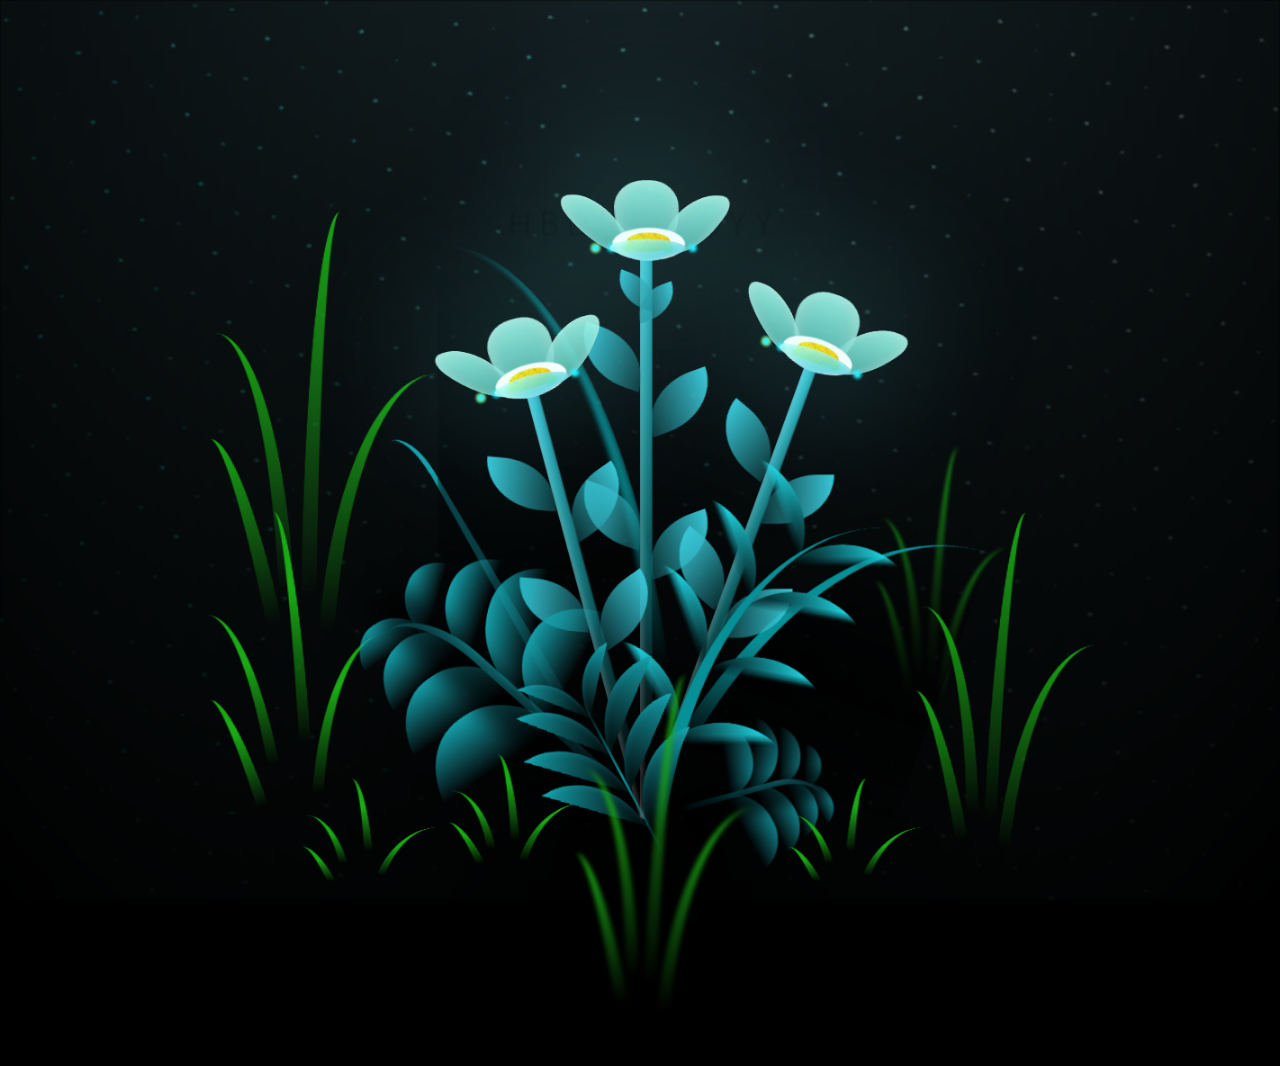
==== commit 4a63fbbe: "baru" ====
--- a/flower.html
+++ b/flower.html
@@ -6,11 +6,30 @@
     <meta name="viewport" content="width=device-width, initial-scale=1.0">
     <link rel="stylesheet" href="css/main.css">
     <link rel="icon" href="img/flowers.png" type="image/x-icon">
-    <title>flowers</title>
+    <title>HBD LIBRA RESE</title>
 </head>
 <body class="container">
-  <!-- Pembuat code: https://codepen.io/mdusmanansari/pen/BamepLe -->
-    <div class="night"></div>
+  <div class="flower__text">
+    <!-- <h1>HBD SALSUYY LIBRA RESE</h1>s -->
+    <div class="night">
+     <!-- <h1 class="greeting" style="color: aliceblue;">
+      HBD SALSUY
+     </h1>  -->
+     <div class="greetings greeting">
+      <!-- silahkan menambah kata sesuai keinginan dengan <span>text...</span -->
+          <span>H</span>
+          <span>B</span>
+          <span>D</span>
+          
+          <span>S</span>
+          <span>A</span>
+          <span>L</span>
+          <span>S</span>
+          <span>U</span>
+          <span>Y</span>
+          <span>Y</span>
+      </div>
+    </div>
     <div class="flowers">
       <div class="flower flower--1">
         <div class="flower__leafs flower__leafs--1">
@@ -307,6 +326,7 @@
         </div>
       </div>
     </div>
+    <!-- <h1 class="greeting">HBD salsuy</h1> -->
     <script src="main.js"></script>
   </body>
 </html>
--- a/css/main.css
+++ b/css/main.css
@@ -1,3 +1,7 @@
+@import url('https://fonts.googleapis.com/css2?family=Poppins:ital,wght@0,500;1,900&display=swap');
+*{
+    font-family: 'Poppins',cursive;
+}
 *,
 *::after,
 *::before {
@@ -9,6 +13,61 @@
 :root {
   --dark-color: #000;
 }
+
+
+
+
+.greetings{
+  font-size: 2rem;
+  font-weight: 100;
+  margin-top: 200px;
+  padding: auto;
+  text-align: center;
+  /* margin-left: 40px; */
+}
+.greetings > span{
+  animation: glow 3.5s ease-in-out infinite;
+  top: auto;
+  left: auto;
+}
+@keyframes glow{
+  0%, 100%{
+      color: #fff;
+      text-shadow: 0 0 12px #39c6d6, 0 0 50px #39c6d6, 0 0 100px #39c6d6;
+  }
+  10%, 90%{
+      color: #111;
+      text-shadow: none;
+  }
+}
+.greetings > span:nth-child(2){
+  animation-delay: .2s ;
+}
+.greetings > span:nth-child(3){
+  animation-delay: .4s ;
+}
+.greetings > span:nth-child(4){
+  animation-delay: .6s;
+}
+.greetings > span:nth-child(5){
+  animation-delay: .8s;
+}
+.greetings > span:nth-child(6){
+  animation-delay: 1s;
+}
+.greetings > span:nth-child(7){
+  animation-delay: 1.2s;
+}
+.greetings > span:nth-child(8){
+  animation-delay: 1.4s;
+}
+.greetings > span:nth-child(9){
+  animation-delay: 1.6s;
+}
+.greetings > span:nth-child(10){
+  animation-delay: 1.8s;
+}
+
 
 body {
   display: flex;
@@ -30,6 +89,7 @@
   filter: blur(0.1vmin);
   background-image: radial-gradient(ellipse at top, transparent 0%, var(--dark-color)), radial-gradient(ellipse at bottom, var(--dark-color), rgba(145, 233, 255, 0.2)), repeating-linear-gradient(220deg, rgb(0, 0, 0) 0px, rgb(0, 0, 0) 19px, transparent 19px, transparent 22px), repeating-linear-gradient(189deg, rgb(0, 0, 0) 0px, rgb(0, 0, 0) 19px, transparent 19px, transparent 22px), repeating-linear-gradient(148deg, rgb(0, 0, 0) 0px, rgb(0, 0, 0) 19px, transparent 19px, transparent 22px), linear-gradient(90deg, rgb(0, 255, 250), rgb(240, 240, 240));
 }
+
 
 .flowers {
   position: relative;
